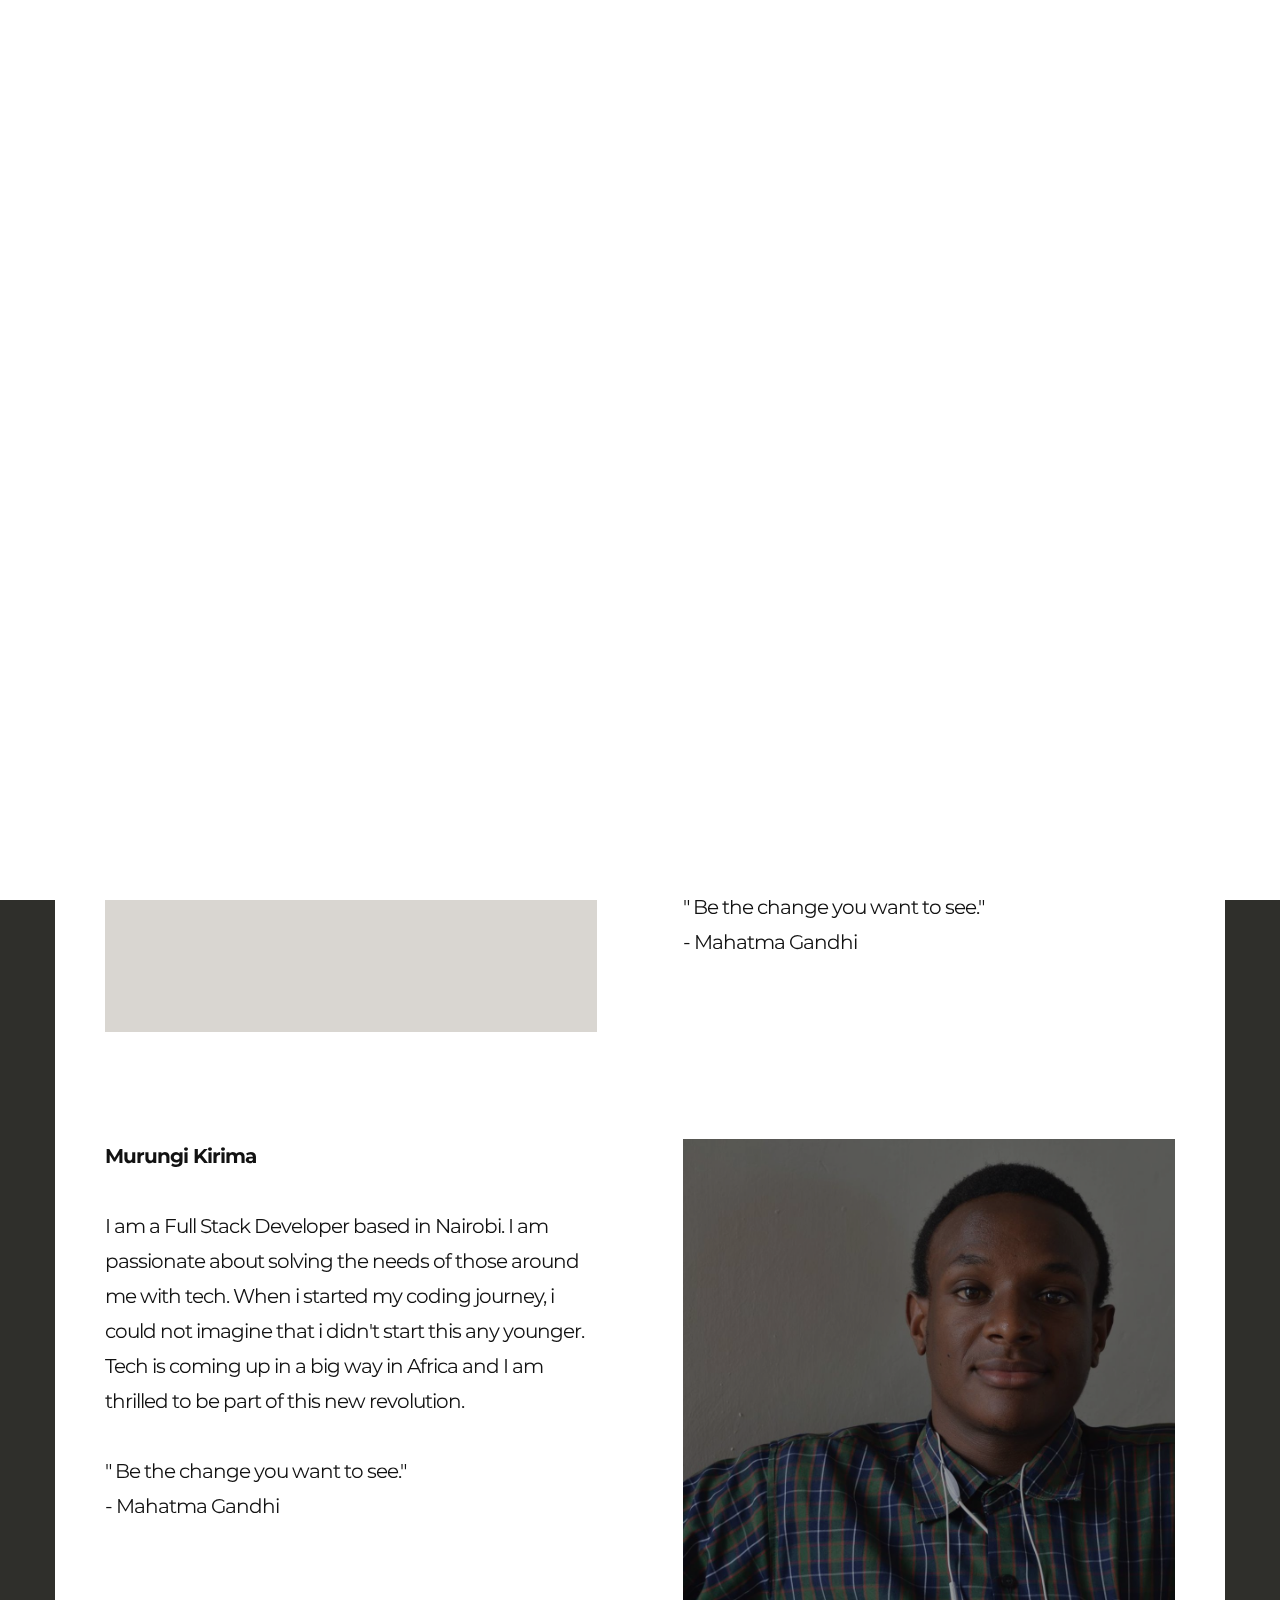
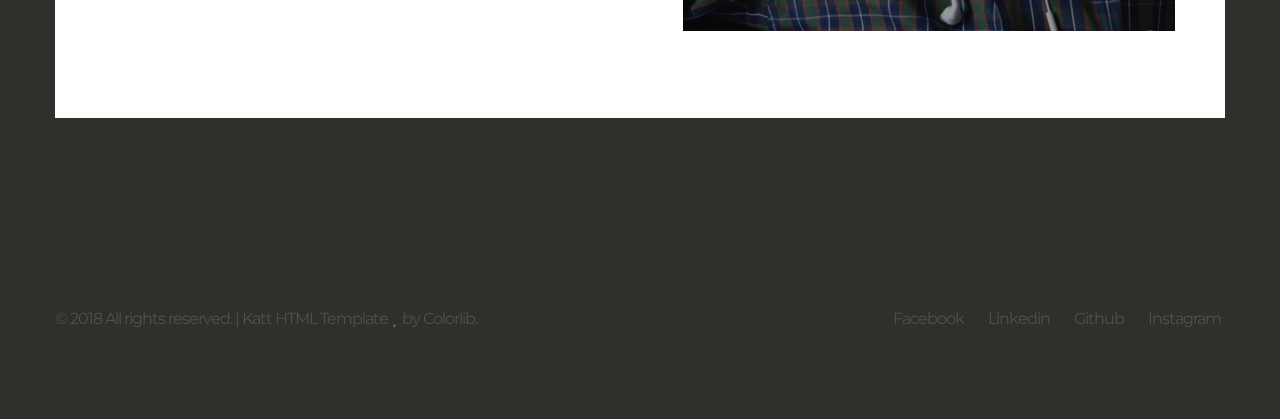
==== about.html @ 116c4f1e "add temp" ====
<!DOCTYPE HTML>
<html lang="en-US">

<head>
    <title>Caki</title>
    <meta http-equiv="Content-Type" content="text/html; charset=UTF-8">
    <meta name="description" content="Template by Colorlib" />
    <meta name="keywords" content="HTML, CSS, JavaScript, PHP" />
    <meta name="author" content="Colorlib" />
    <meta name="viewport" content="width=device-width, initial-scale=1, maximum-scale=1">

    <link rel="shortcut icon" href="images/zigzag.png" />
    <link href='http://fonts.googleapis.com/css?family=Montserrat:400,700%7CPT+Serif:400,700' rel='stylesheet' type='text/css'>
    <link rel="stylesheet" type="text/css" href='css/clear.css' />
    <link rel="stylesheet" type="text/css" href='css/common.css' />
    <link rel="stylesheet" type="text/css" href='css/font-awesome.min.css' />
    <link rel="stylesheet" type="text/css" href='css/carouFredSel.css' />
    <link rel="stylesheet" type="text/css" href='css/sm-clean.css' />
    <link rel="stylesheet" type="text/css" href='style.css' />

</head>

<body class="about page page-template-default">
    <div class="doc-loader"></div>

    <div class="content-1170 header-holder center-relative">
        <div class="header-logo left">
            <a href="index.html">
                <img src="images/katt_default_logo.png" alt="Katt">
            </a>
        </div>

        <div class="header-menu">
            <div class="toggle-holder relative">
                <div id="toggle">
                    <div class="one"></div>
                    <div class="two"></div>
                    <div class="three"></div>
                </div>
            </div>

            <nav id="header-main-menu" class="big-menu">
                <ul class="main-menu sm sm-clean">
                    <li>
                        <a href="index.html">Home</a>
                    </li>
                    <li>
                        <a href="about.html">Who we Are</a>
                    </li>
                    <li>
                        <a href="caki.html">Portfolio</a>
                    </li>
                    <li>
                        <a href=""></a>
                    </li>
                    <li>
                        <a href=""></a>
                    </li>
                    <li>
                        <a href="contact.html">Get in Touch</a>
                    </li>
                </ul>
            </nav>
            <div class="clear"></div>
        </div>
        <div class="clear"></div>
    </div>


    <div id="content" class="site-content">
        <div class="header-image">
            <h1 class="entry-title">About Us</h1>
            <img style="opacity: 0.5;" src="https://www.lexontraining.edu.au/wp-content/uploads/2014/12/shutterstock_148377248-1300px-500px.jpg"
                alt="">
        </div>

        <article class="content-1170 center-relative">
            <div class="content-wrapper">

                <div class="full-width-content">
                    <div class="single-post-shortcode">
                        <div class="post-text">
                            <a href="contact.html">
                                <p>
                                    <strong>Caki Developers are</strong>
                                </p>
                                <p>Passionate about tech and our mission is to use tech to help businesses achieve their full
                                    potential.
                                    <br>
                                    <br> Meet our team
                                </p>
                            </a>
                        </div>
                        <ul class="cat-links">
                            <li>
                                <a href="contact.html">Work with Us</a>
                            </li>
                        </ul>
                    </div>
                    <div class="clear"></div>
                </div>

                <div class="entry-content">
                    <div class="one_half">
                        <div class="team-holder">
                            <div class="member one">
                                <img src="demo-images/katt_about_image02.jpg" alt="">
                                <div class="member-info">
                                    <div class="member-name">Claudia Njeri</div>
                                    <div class="member-social-holder">
                                        <p>Full Stack Developer</p>
                                        <br>
                                        <div class="social">
                                            <a href="" target="_blank">
                                                <i class="fa fa-twitter"></i>
                                            </a>
                                        </div>
                                        <div class="social">
                                            <a href="http://facebook.com" target="_blank">
                                                <i class="fa fa-facebook"></i>
                                            </a>
                                        </div>
                                        <div class="social">
                                            <a href="http://instagram.com" target="_blank">
                                                <i class="fa fa-instagram"></i>
                                            </a>
                                        </div>
                                    </div>
                                </div>
                            </div>
                            <div class="clear"></div>
                        </div>
                    </div>
                    <div class="one_half last">
                        <br>
                        <p>
                            <strong>Claudia Njeri</strong>
                        </p>
                        <br>
                        <p>
                            I am a woman in tech, a Full Stack Developer based in Nairobi, passionate about solving the needs of those around me with
                            tech. When i started my coding journey, i could not imagine that i didn't start this any younger.
                            Tech is coming up in a big way in Africa and I am thrilled to be part of this new revolution.
                        </p>
                        <br>
                        <p>" Be the change you want to see."
                            <br> - Mahatma Gandhi </p>
                    </div>
                    <div class="clear"></div>
                    <br>
                    <br>
                    <div class="one_half">
                        <p>
                            <strong>Murungi Kirima</strong>
                        </p>
                        <br>
                        <p>
                            I am a Full Stack Developer based in Nairobi. I am passionate about solving the needs of those around me with tech. When
                            i started my coding journey, i could not imagine that i didn't start this any younger. Tech is
                            coming up in a big way in Africa and I am thrilled to be part of this new revolution.
                        </p>
                        <br>
                        <p>" Be the change you want to see."
                            <br> - Mahatma Gandhi </p>
                    </div>
                    <div class="one_half last">
                        <div class="team-holder ">
                            <div class="member one">
                                <img style=" filter: brightness(60%)" src="demo-images/me.jpg" alt="">
                                <div class="member-info">
                                    <div class="member-name">Murungi Kirima </div>
                                    <div class="member-social-holder">
                                        <p>Full Stack Developer</p>
                                        <br>
                                        <div class="social">
                                            <a href="http://google.com" target="_blank">
                                                <i class="fa fa-google-plus-square"></i>
                                            </a>
                                        </div>
                                        <div class="social">
                                            <a href="http://dribbble.com" target="_blank">
                                                <i class="fa fa-dribbble"></i>
                                            </a>
                                        </div>
                                        <div class="social">
                                            <a href="http://instagram.com" target="_blank">
                                                <i class="fa fa-instagram"></i>
                                            </a>
                                        </div>
                                    </div>
                                </div>
                            </div>
                            <div class="clear"></div>
                        </div>
                    </div>
                    <div class="clear"></div>
                </div>
                <div class="clear"></div>

            </div>
            <div class="zigzag absolute zigzag1" style="right:-80px; top:70px">
                <img src="images/zigzag.png" alt="">
            </div>
            <div class="zigzag absolute zigzag2" style="left:-80px; top:890px">
                <img src="images/zigzag.png" alt="">
            </div>
        </article>
    </div>

    <!--Footer-->

    <footer class="footer">
        <div class="content-1170 center-relative">
            <ul>
                <li class="left-footer-content">
                    © 2018 All rights reserved. | Katt HTML Template
                    <i class="fa fa-heart"></i> by
                    <a href="https://colorlib.com" target="_blank">Colorlib</a>.
                </li>
                <li class="center-footer-content">
                    <a href="index.html">
                        <img src="images/katt_default_footer_logo.png" alt="Katt">
                    </a>
                </li>
                <li class="right-footer-contnet">
                    <a href="#">Facebook</a>
                    <a href="#">Linkedin</a>
                    <a href="https://github.com/caki-devs">Github</a>
                    <a href="#">Instagram</a>
                </li>
                <li class="left-footer-content mobile">
                    © 2018 All rights reserved. | Katt HTML Template
                    <i class="fa fa-heart"></i> by
                    <a href="https://colorlib.com" target="_blank">Colorlib</a>.
                </li>
            </ul>
        </div>
    </footer>



    <div class="fixed scroll-top">
        <img src="images/back_to_top.png" alt="Go Top">
    </div>


    <script type="text/javascript" src="js/jquery.js"></script>
    <script type="text/javascript" src="js/jquery.smartmenus.min.js"></script>
    <script type="text/javascript" src="js/queryloader2.min.js"></script>
    <script type="text/javascript" src="js/jquery.carouFredSel-6.0.0-packed.js"></script>
    <script type="text/javascript" src="js/jquery.mousewheel.min.js"></script>
    <script type="text/javascript" src="js/jquery.touchSwipe.min.js"></script>
    <script type="text/javascript" src="js/jquery.easing.1.3.js"></script>
    <script type="text/javascript" src="js/jquery.nicescroll.min.js"></script>
    <script type="text/javascript" src="js/main.js"></script>
</body>

</html>
---- css/clear.css ----
@import url(//fonts.googleapis.com/css?family=Montserrat:400,700%7CPT+Serif:400,700);

html, body, div, span, object, iframe,
h1, h2, h3, h4, h5, h6, p, blockquote, pre,
abbr, address, cite, code,
del, dfn, em, img, ins, kbd, q, samp,
small, strong, sub, sup, var,
b, i, ol, ul, li,
fieldset, form, label, legend,
table, caption, tbody, tfoot, thead, tr, th, td,
article, aside, canvas, details, figcaption, figure, 
footer, header, hgroup, menu, nav, section, summary,
time, mark, audio, video {
    margin:0;
    padding:0;
    border:0;
    outline: none;
    font-size:100%;
    vertical-align:baseline;
    background:transparent;
}

body {
    line-height:1;
}

article,aside,details,figcaption,figure,
footer,header,hgroup,menu,nav,section { 
    display:block;
}

nav ul,ul,ol {
    list-style:none;
}

blockquote, q {
    quotes:none;
}

blockquote:before, blockquote:after,
q:before, q:after {
    content:'';
    content:none;
}

a {
    margin:0;
    padding:0;
    font-size:100%;
	outline: none;
    vertical-align:baseline;
    background:transparent;
}

ins {
    background-color:#ff9;
    color:#000;
    text-decoration:none;
}

mark {
    background-color:#ff9;
    color:#000; 
    font-style:italic;
    font-weight:bold;
}

del {
    text-decoration: line-through;
}

abbr[title], dfn[title] {
    border-bottom:1px dotted;
    cursor:help;
}

table {
    border-collapse:collapse;
    border-spacing:0;
}

hr {
    display:block;
    height:1px;
    border:0;   
    border-top:1px solid #cccccc;
    margin:1em 0;
    padding:0;
}

input, select {
    vertical-align:middle;
}

input:focus, textarea:focus
{
    outline: none;
}
---- css/common.css ----
@import url(//fonts.googleapis.com/css?family=Montserrat:400,700%7CPT+Serif:400,700);

.block
{
    display: block;
}
.hidden
{
    display: none;
}
.clear
{
    clear: both;
}
.left
{
    float: left;
}
.right
{
    float: right;
}
.line-height
{
    line-height: 0;
}
.clear-right
{
    clear: right;
}
.clear-left
{
    clear: left;
}
.center-relative
{
    margin-left: auto;
    margin-right: auto;
}
.center-absolute
{
    left: 50%;
}
.center-text
{
    text-align: center !important;
}
.text-left
{
    text-align: left;
}
.text-right
{
    text-align: right;
}
.absolute
{
    position: absolute;
}
.fixed
{
    position: fixed;
}
.relative
{
    position: relative;
}
.margin-0, .margin-0 img
{
    margin: 0 !important;
    line-height: 0;
}
.top-0
{
    margin-top: 0 !important;
}
.top-5
{
    margin-top: 5px !important;	
}
.top-10
{
    margin-top: 10px;	
}
.top-15
{
    margin-top: 15px;	
}
.top-20
{
    margin-top: 20px;
}
.top-25
{
    margin-top: 25px;	
}
.top-30
{
    margin-top: 30px;	
}
.top-50
{
    margin-top: 50px;	
}
.top-60
{
    margin-top: 60px;	
}
.top-70
{
    margin-top: 70px;	
}
.top-75
{
    margin-top: 75px;	
}
.top-80
{
    margin-top: 80px;
}
.top-100
{
    margin-top: 100px;	
}
.top-105
{
    margin-top: 105px;	
}
.top-120
{
    margin-top: 120px;
}
.top-150
{
    margin-top: 150px;	
}
.top-200
{
    margin-top: 200px;	
}
.top-negative-30
{
    margin-top: -30px;
}
.left-35
{
    margin-left:35px;
}
.right-35
{
    margin-right:35px;
}
.bottom-0
{
    margin-bottom: 0 !important;
}
.bottom-10
{
    margin-bottom: 10px !important;
}
.bottom-20
{
    margin-bottom: 20px !important;
}
.bottom-25
{
    margin-bottom: 25px !important;
}
.bottom-30
{
    margin-bottom: 30px !important;
}
.bottom-50
{
    margin-bottom: 50px !important;
}
.bottom-100
{
    margin-bottom: 100px !important;
}
.bottom-150
{
    margin-bottom: 150px !important;
}
.bottom-200
{
    margin-bottom: 200px !important;
}
.width-25
{
    width: 25%;
}
.width-50
{
    width: 50%;
}
.width-75
{
    width: 75%;
}
.width-85
{
    width: 85%;
}
.width-100
{
    width: 100%;
}
address
{
    font-size: 32px;
    line-height: 50px;
    font-style: normal;
}
iframe
{
    width: 100%;
}
h1,h2,h3,h4,h5,h6
{
    padding: 20px 0;
}
h1
{
    font-size: 38px;
    line-height: 38px;    
}
h2
{
    font-size: 34px;    
    line-height: 34px;    
}
h3
{
    font-size: 32px;  
    line-height: 32px;    
}
h4
{
    font-size: 30px;    
}
h5
{
    font-size: 28px;   
}
h6
{
    font-size: 26px;    
}
em
{
    font-style: italic;
}
ol
{
    list-style-type: decimal;
}
pre
{
    word-wrap: break-word;
}
.single-content table, .single-content th, .single-content td, .page-content table, .page-content th, .page-content td
{
    border:1px solid black;
    padding: 10px;
    vertical-align: middle;
}
sup
{
    vertical-align: super;
    font-size: smaller;
}
sub
{
    vertical-align: sub;
    font-size: smaller;
}
.single-content ol
{
    display: block;
    list-style-type: decimal;
    margin: 0 0 14px 17px;
}
.single-content ul
{
    display: block;
    list-style-type: disc;
    margin: 0 0 14px 17px;
}


/* COLUMNS */

.one,  .one_half,  .one_third,  .two_third,  .three_fourth, 
.one_fourth{
    margin-right: 100px;
    float: left;
    position: relative;
    margin-bottom: 30px;
}
.last{
    margin-right: 0 !important;
    clear: right;
}
.one{
    float: none;
    display: block;
    clear: both;
    margin-right: 0;
}
.one_half{
    width: 435px;
}
.one_third{
    width: 256px;
}
.two_third{
    width: 612px;
}
.one_fourth{
    width: 167px;
}
.three_fourth{
    width: 701px;
}
.one img,  .one_half img,  .one_third img,  .two_third img, 
.three_fourth img,  .one_fourth img{
    max-width: 100%;
    height: auto;
    max-height: 100%;
    width: auto;	
}

.one_half.margin-0{
    width: 50%;
}
.one_third.margin-0{
    width: 33.333333333%;
}
.two_third.margin-0{
    width: 66.666666666%;
}
.one_fourth.margin-0{
    width: 25%;
}
.three_fourth.margin-0{
    width: 75%;
}


/* MENU CORE */

/* Mobile first layout SmartMenus Core CSS (it's not recommended editing these rules)
   You need this once per page no matter how many menu trees or different themes you use.
-------------------------------------------------------------------------------------------*/

.sm,.sm ul,.sm li{display:block;list-style:none;margin:0;padding:0;line-height:normal;direction:ltr;-webkit-tap-highlight-color:rgba(0,0,0,0);}
.sm-rtl,.sm-rtl ul,.sm-rtl li{direction:rtl;text-align:right;}
.sm>li>h1,.sm>li>h2,.sm>li>h3,.sm>li>h4,.sm>li>h5,.sm>li>h6{margin:0;padding:0;}
.sm ul{display:none;}
.sm li,.sm a{position:relative;}
.sm a{display:block;}
.sm a.disabled{cursor:not-allowed;}
.sm:after{content:"\00a0";display:block;height:0;font:0px/0 serif;clear:both;visibility:hidden;overflow:hidden;}
.sm,.sm *,.sm *:before,.sm *:after{-moz-box-sizing:border-box;-webkit-box-sizing:border-box;box-sizing:border-box;}



/* WP DEFAULT CLASSES */

.alignnone {
    margin: 5px 20px 20px 0;
}

.aligncenter,
div.aligncenter {
    display: block;
    margin: 5px auto 5px auto;
}

.alignright {
    float:right;
    margin: 5px 0 20px 20px;
}

.alignleft {
    float: left;
    margin: 5px 20px 20px 0;
}

.aligncenter {
    display: block;
    margin: 5px auto 5px auto;
}

a img.alignright {
    float: right;
    margin: 5px 0 20px 20px;
}

a img.alignnone {
    margin: 20px 0px;
}

a img.alignleft {
    float: left;
    margin: 5px 20px 20px 0;
}

a img.aligncenter {
    display: block;
    margin-left: auto;
    margin-right: auto
}

.wp-caption {
    max-width: 100%;
}

.wp-caption.alignnone {
    margin: 20px 0px;
}

.wp-caption.alignleft {
    margin: 5px 20px 20px 0;
    text-align: left;
}

.wp-caption.alignright {
    margin: 5px 0 20px 20px;
    text-align: right;
}

.wp-caption img {
    width: auto;
    height: auto;
    max-width: 100%;
    max-height: 100%;
}

.wp-caption p.wp-caption-text {
    font-size: 11px;
    line-height: 17px;
    margin: 0;
    padding-left: 100px;
}
.gallery-caption
{
    font-size: 100%;
}
.bypostauthor
{
    font-size: 100%;
}
/* Text meant only for screen readers. */
.screen-reader-text {
	clip: rect(1px, 1px, 1px, 1px);
	position: absolute !important;
	height: 1px;
	width: 1px;
	overflow: hidden;
}

.screen-reader-text:focus {
	background-color: #f1f1f1;
	border-radius: 3px;
	box-shadow: 0 0 2px 2px rgba(0, 0, 0, 0.6);
	clip: auto !important;
	color: #21759b;
	display: block;
	font-size: 14px;
	font-size: 0.875rem;
	font-weight: bold;
	height: auto;
	left: 5px;
	line-height: normal;
	padding: 15px 23px 14px;
	text-decoration: none;
	top: 5px;
	width: auto;
	z-index: 100000; /* Above WP toolbar. */
}
.sticky
{
    font-size: 100%;
}
---- css/carouFredSel.css ----
.list_carousel.responsive {	
	margin-left: 0;
	width: 91%;
}
.list_carousel ul {
	margin: 0;
	padding: 0;
	list-style: none;
	display: block;
}
.list_carousel li {
	text-align: center;		
	padding: 0;
	display: block;
	float: left;
	position: relative;
}	
.list_carousel li img{
	width: 100% !important;
	height: auto !important;
	max-width: none !important;
	max-height: none !important;
}
a.image_slider_prev{background-image: url(../images/navigation_arrows_left.png); width: 105px; height: 90px; z-index: 2;}
a.image_slider_prev:hover{background-position: 0 -90px;}
a.image_slider_next{background-image: url(../images/navigation_arrows_right.png); width: 105px; height: 90px; z-index: 2;}
a.image_slider_next:hover{background-position: 0 -90px;}
.carousel_pagination {margin-top: 50px; margin-bottom: 50px; margin-left: 100px;}
.carousel_pagination a {margin: 0 0 0 5px; float: left;}
.carousel_pagination a:first-child {margin: 0;}
.carousel_pagination a {width: 18px; height: 18px; display: block; cursor: pointer; text-indent: -9999px;}
.caroufredsel_wrapper{z-index: 1 !important; margin-top: 0 !important; margin-left: 0 !important;}
---- css/sm-clean.css ----
@import url(//fonts.googleapis.com/css?family=Montserrat:400,700%7CPT+Serif:400,700);

.sm-clean {
    background: #eeeeee;
    -webkit-border-radius: 5px;
    -moz-border-radius: 5px;
    -ms-border-radius: 5px;
    -o-border-radius: 5px;
    border-radius: 5px;
}
.sm-clean a, .sm-clean a:hover, .sm-clean a:focus, .sm-clean a:active {
    padding: 13px 20px;
    /* make room for the toggle button (sub indicator) */
    padding-right: 58px;
    font-size: 18px;
    font-weight: normal;
    line-height: 17px;
    text-decoration: none;
}
.sm-clean a.current {
    color: #d23600;
}
.sm-clean a.disabled {
    color: #bbbbbb;
}
.sm-clean a span.sub-arrow {
    position: absolute;
    top: 50%;
    margin-top: -12px;
    left: auto;
    right: 4px;
    width: 34px;
    height: 34px;
    overflow: hidden;
    font: bold 18px/34px monospace !important;
    text-align: center;
    text-shadow: none;   
    -webkit-border-radius: 5px;
    -moz-border-radius: 5px;
    -ms-border-radius: 5px;
    -o-border-radius: 5px;
    border-radius: 5px;
}
.sm-clean a.highlighted span.sub-arrow:before {
    display: block;
    content: '-';
}
.sm-clean > li:first-child > a, .sm-clean > li:first-child > :not(ul) a {
    -webkit-border-radius: 5px 5px 0 0;
    -moz-border-radius: 5px 5px 0 0;
    -ms-border-radius: 5px 5px 0 0;
    -o-border-radius: 5px 5px 0 0;
    border-radius: 5px 5px 0 0;
}
.sm-clean > li:last-child > a, .sm-clean > li:last-child > *:not(ul) a, .sm-clean > li:last-child > ul,
.sm-clean > li:last-child > ul > li:last-child > a, .sm-clean > li:last-child > ul > li:last-child > *:not(ul) a, .sm-clean > li:last-child > ul > li:last-child > ul,
.sm-clean > li:last-child > ul > li:last-child > ul > li:last-child > a, .sm-clean > li:last-child > ul > li:last-child > ul > li:last-child > *:not(ul) a, .sm-clean > li:last-child > ul > li:last-child > ul > li:last-child > ul,
.sm-clean > li:last-child > ul > li:last-child > ul > li:last-child > ul > li:last-child > a, .sm-clean > li:last-child > ul > li:last-child > ul > li:last-child > ul > li:last-child > *:not(ul) a, .sm-clean > li:last-child > ul > li:last-child > ul > li:last-child > ul > li:last-child > ul,
.sm-clean > li:last-child > ul > li:last-child > ul > li:last-child > ul > li:last-child > ul > li:last-child > a, .sm-clean > li:last-child > ul > li:last-child > ul > li:last-child > ul > li:last-child > ul > li:last-child > *:not(ul) a, .sm-clean > li:last-child > ul > li:last-child > ul > li:last-child > ul > li:last-child > ul > li:last-child > ul {
    -webkit-border-radius: 0 0 5px 5px;
    -moz-border-radius: 0 0 5px 5px;
    -ms-border-radius: 0 0 5px 5px;
    -o-border-radius: 0 0 5px 5px;
    border-radius: 0 0 5px 5px;
}
.sm-clean > li:last-child > a.highlighted, .sm-clean > li:last-child > *:not(ul) a.highlighted,
.sm-clean > li:last-child > ul > li:last-child > a.highlighted, .sm-clean > li:last-child > ul > li:last-child > *:not(ul) a.highlighted,
.sm-clean > li:last-child > ul > li:last-child > ul > li:last-child > a.highlighted, .sm-clean > li:last-child > ul > li:last-child > ul > li:last-child > *:not(ul) a.highlighted,
.sm-clean > li:last-child > ul > li:last-child > ul > li:last-child > ul > li:last-child > a.highlighted, .sm-clean > li:last-child > ul > li:last-child > ul > li:last-child > ul > li:last-child > *:not(ul) a.highlighted,
.sm-clean > li:last-child > ul > li:last-child > ul > li:last-child > ul > li:last-child > ul > li:last-child > a.highlighted, .sm-clean > li:last-child > ul > li:last-child > ul > li:last-child > ul > li:last-child > ul > li:last-child > *:not(ul) a.highlighted {
    -webkit-border-radius: 0;
    -moz-border-radius: 0;
    -ms-border-radius: 0;
    -o-border-radius: 0;
    border-radius: 0;
}
.sm-clean > li:first-child {
    border-top: 0;
}
.sm-clean ul ul a,
.sm-clean ul ul a:hover,
.sm-clean ul ul a:focus,
.sm-clean ul ul a:active {
    border-left: 16px solid transparent;
}
.sm-clean ul ul ul a,
.sm-clean ul ul ul a:hover,
.sm-clean ul ul ul a:focus,
.sm-clean ul ul ul a:active {
    border-left: 24px solid transparent;
}
.sm-clean ul ul ul ul a,
.sm-clean ul ul ul ul a:hover,
.sm-clean ul ul ul ul a:focus,
.sm-clean ul ul ul ul a:active {
    border-left: 32px solid transparent;
}
.sm-clean ul ul ul ul ul a,
.sm-clean ul ul ul ul ul a:hover,
.sm-clean ul ul ul ul ul a:focus,
.sm-clean ul ul ul ul ul a:active {
    border-left: 40px solid transparent;
}

.main-menu
{
    float: none;
    margin: 0 auto;
    text-align: center;
    max-width: 350px;
    width: 100%;
    position: relative;
    z-index: 9999;
}

.main-menu ul 
{
    width: 12em; /* fixed width only please - you can use the "subMenusMinWidth"/"subMenusMaxWidth" script options to override this if you like */
}

.sm-clean a, .sm-clean a:hover, .sm-clean a:focus, .sm-clean a:active
{
    padding-right: 0;
    padding-left: 0;
}
---- style.css ----
html
{
    overflow: hidden;
}

body
{
    background-color: #2f2f2b;
    font-family: 'Montserrat', sans-serif, Arial;
    font-size: 20px; 	
    line-height: 35px;
    font-weight: 400;	
    color: #121212;
    letter-spacing: -1px;
}

body a
{
    text-decoration: none;
    color: #121212; 
}

body a, body input, body button
{
    -webkit-transition: all 0.5s ease;
    -moz-transition: all 0.5s ease;
    -ms-transition: all 0.5s ease;
    -o-transition: all 0.5s ease;
    transition: all 0.5s ease;
    -webkit-backface-visibility: hidden;
    backface-visibility: hidden;
}

body a:hover
{
    color: #aaa6a0;
}

.queryloader__overlay__bar
{
    top: 0 !important;
}

.doc-loader 
{
    position: fixed;
    left: 0px;
    top: 0px;
    width: 100%;
    height: 100%;
    z-index: 99999;	
    background-color: white;
}

.scroll-top
{    
    bottom: 0;
    right: 30px;
    display: none;
    line-height: 0;
    z-index: 2;
    width: 65px;
    height: 85px;    
    overflow: hidden;
}

.scroll-top img
{
    width: 100%;
}

.scroll-top img:hover
{
    cursor: pointer; 
    margin-top: -85px;
}

.nicescroll-rails-vr:hover
{   
    cursor: pointer !important;
}

blockquote
{    
    margin-left: 100px;
    margin-top: 100px;
    margin-bottom: 60px;
    font-family: 'Montserrat', sans-serif, Arial;
    font-size: 24px;
    line-height: 47px;
    color: #b5b5b5;
    position: relative;
    z-index: 2;
}

blockquote p
{
    position: relative;
    z-index: 2;
}

blockquote.inline-blockquote
{
    width: 385px;
    float: left;
    margin-right: 100px;
}

blockquote:before 
{
    content: '\201C';
    font-size: 370px;
    line-height: 0;
    font-family: 'Montserrat', sans-serif, Arial;
    color: #F5E083;
    position: absolute;
    top: 95px;
    left: -70px;
    z-index: 1;
}

#header-main-menu
{
    display: none;
    position: fixed;
    width: 100%;
    height: 100%;
    background-color: #3a3a37;
    top: 0;
    left: 0;
    text-align: center;    
    z-index: 10;
    overflow: auto;
    opacity: 0.95;
}

.main-menu.sm-clean
{
    background-color: transparent;
    margin-top: 220px;
}

.main-menu.sm-clean a
{
    color: #ffffff;
    font-size: 45px;    
    line-height: 65px;
}

.main-menu.sm-clean .sub-menu a
{
    font-size: 22px;
    line-height: 30px;
    border-left: 0;
}

.main-menu.sm-clean a:hover
{
    color: #f5de87;
}

.sm-clean li a.current
{
    color: #f5de87;
}

.header-image img
{    
    width: 90%;
    height: auto;
}

.content-1170
{
    max-width: 1170px;
    position: relative;
}

.content-970
{
    max-width: 970px;    
    position: relative;
}

.content-1170 img, .content-970 img
{
    max-width: 100%;
    max-height: 100%;
    width: auto;
    height: auto;
}

.toggle-holder
{
    margin-left: 30px;
    margin-top: 25px;
}

#toggle
{
    width: 29px;
    height: 30px;   
    z-index: 11;
}

#toggle:hover 
{
    cursor: pointer;
}

#toggle.on
{
    position: fixed;   
}

#toggle div 
{
    width: 100%;
    height: 5px;
    margin: 4px auto;
    transition: all 0.3s;
    backface-visibility: hidden;
    background-color: #555750;
}

#toggle.on div
{
    background-color: #FFFFFF;
}

#toggle.on .one 
{
    transform: rotate(45deg) translate(5px, 5px);
    -ms-transform: rotate(45deg) translate(5px, 5px);
    -webkit-transform: rotate(45deg) translate(5px, 5px);
}

#toggle.on .two 
{
    opacity: 0;
}

#toggle.on .three 
{
    transform:  rotate(-45deg) translate(7px, -9px);
    -ms-transform:  rotate(-45deg) translate(7px, -9px);
    -webkit-transform:  rotate(-45deg) translate(7px, -9px);
}

.header-holder
{
    padding-top: 115px;
    height: 85px;
}

.header-holder .header-logo
{
    font-size: 0;
    line-height: 0;
    position: relative;
    margin-left: 100px;
}

.header-holder .header-logo img
{
    position: absolute;
    z-index: 3;
    max-width: none;
    max-height: none;
}

.blog-item-holder .one_fourth_title, .blog-item-holder .one_fourth_thumb
{
    width: 293px;   
}

.blog-item-holder .one_third_title, .blog-item-holder .one_third_thumb
{
    width: 400px;   
}

.blog-item-holder .one_half_title, .blog-item-holder .one_half_thumb
{
    width: 585px;   
}

.blog-item-holder .two_third_title, .blog-item-holder .two_third_thumb
{
    width: 770px;   
}

.blog-item-holder .three_fourth_title, .blog-item-holder .three_fourth_thumb
{
    width: 877px;   
}

.blog-item-holder .only-post-title-holder
{
    background-color: #3A3A37;
    padding: 100px 100px 80px 100px;    
}

.blog-item-holder .only-post-title-holder a,  .blog-item-holder .one_title a
{
    color: #FAF8F3;
}

.blog-item-holder .one_title a:hover
{
    color: #aaa6a0;
}

.blog-item-holder .only-post-title-holder a:hover
{
    color: #aaa6a0;
}

body.blog .more-posts
{
    color: #faf8f3;
    background-color: #3a3a37;
    padding: 25px 10px;
    display: block; 
    font-size: 22px;
}

body.blog .more-posts:hover
{
    background-color: #464642;
}

body.blog .more-posts
{
    cursor: pointer;   
}

.blog-item-holder .thumb-html
{
    min-height:  200px;   
}

.image-slider-wrapper
{
    position: relative;
}

.carousel_pagination
{
    position: absolute;
    bottom: 0;
    z-index: 2;
    display: none;
}

.carousel_pagination a
{
    background-color: #fff;
}

.carousel_pagination a:hover
{
    background-color: #f5de87;
}

.carousel_pagination a.selected
{
    background-color: #f5de87;
}

.page-desc
{
    width: 970px;
    float: right;
    font-size: 24px;
    line-height: 40px;
}

/* BLOG */

.blog-item-holder
{
    background-color: #ffffff;
    -webkit-transition: background 0.5s ease;
    -moz-transition: background 0.5s ease;
    -ms-transition: background 0.5s ease;
    -o-transition: background 0.5s ease;
    transition: background 0.5s ease;
}

.blog-item-holder .post-thumb
{
    font-size: 0;
    line-height: 0;
}

.blog-item-holder .post-thumb img
{   
    width: 100%;
    height: auto;
}

.blog-top-content
{
    margin-bottom: 170px;
}

.blog-item-holder .post-title-holder
{
    background-color: white;
}

.blog-item-holder .post-title-holder.one_title
{
    top: 0;
    left: 0;
    background-color: transparent;
    z-index: 2;
}

.blog-item-holder .entry-title
{
    padding: 0 100px;
    font-size: 24px;
    line-height: 30px;
    font-weight: 400;
}
.blog-item-holder .one_title .entry-title
{
    font-size: 36px;
    line-height: 40px;
    font-weight: 700;
}

.blog-item-holder .cat-links
{
    padding-left: 100px;
    padding-right: 100px;
    padding-top: 40px;
    padding-bottom: 20px;
}

.blog-item-holder .cat-links ul li
{
    display: inline-block;
    margin-right: 10px;
}

.cat-links li:after 
{
    content: ",";
}

.cat-links li:last-child:after 
{
    content: "";
}

.blog-item-holder .one_title .cat-links a
{
    font-size: 13px; 
}

.blog-item-holder .one_title .cat-links, .blog-item-holder .only-post-title-holder .cat-links
{
    padding-top: 75px;
    padding-bottom: 0;
}

.blog-item-holder .one_title .cat-links li:after, .blog-item-holder .only-post-title-holder .cat-links li:after
{
    color: #FAF8F3;
}

.blog-holder .cat-links a
{
    font-size: 11px;
    text-transform: uppercase;
    letter-spacing: 5px;
    padding-left: 5px;
}

.blog-holder .entry-title
{
    max-width: 870px;
    -ms-word-wrap: break-word;
    word-wrap: break-word;
}

/* END BLOG */


/* SINGLE POST */

.single .header-image
{
    line-height: 0;
    text-align: center;
}

.content-wrapper
{
    position: relative;      
    background-color: #fff;
}

.header-image + article .content-wrapper
{
    margin-top: -200px;
}

.single-post .resume-entry-content
{
    font-size: 22px;
    line-height: 40px;
    font-family: 'PT Serif', serif;
    letter-spacing: 0;
}

.single-post article
{
    background-color: #fff;
    position: relative;
    padding-bottom: 1px;
}

.single-post article.no-header-img h1.entry-title
{
    padding-top: 150px;
}

.single-post h1.entry-title
{
    font-weight: 700;
    font-size: 38px;
    line-height: 47px;
    letter-spacing: -2px;
    margin-bottom: 50px;
    -ms-word-wrap: break-word;
    word-wrap: break-word;
    padding: 100px 100px 0 100px;
}

.single-post .post-info
{
    padding: 0 100px;
    font-size: 12px;
    color: #7b7976;
    text-transform: uppercase;
}

.single-post .post-info a 
{
    color: #7b7976;
}

.single-post .post-info a:hover 
{
    color: #aaa6a0;
}

.single-post .post-info div
{
    display: inline-block;
}

.single-post .post-info .cat-links ul, .single-post .post-info .cat-links ul li
{
    display: inline-block;
}

.single-post .post-info .cat-links li:after 
{
    content: ",";
    margin-right: 5px;
}

.single-post .post-info .cat-links li:last-child:after
{
    content: "";
}

.single-post .post-info div:after 
{
    content: "•";
    display: inline-block;
    margin: 0 10px;
    letter-spacing: 2px;
}

.single-post .post-info div:last-child:after 
{
    content: "";
}

.single-post .entry-content
{
    font-size: 22px;
    line-height: 40px;
    font-family: 'PT Serif', serif;
    letter-spacing: 0;  
    padding-top: 70px;
}

.single-post .entry-content img 
{
    max-width: 100%;
    max-height: 100%;
    width: auto;
    height: auto;
}

.wp-caption p.wp-caption-text
{
    font-size: 18px;
    line-height: 30px;
    margin-right: 15px;
    margin-top: 20px;
}

.wp-caption .image-caption-text
{
    background-color: #f5e083;
    padding: 10px;
    margin-left: 15px;
}

/* END SINGLE POST */



/* GENERAL PAGE */

.resume-entry-content
{
    position: relative; 
    padding-left: 100px;
    padding-right: 100px;
    padding-bottom: 100px;
}

.entry-content
{
    padding: 100px;
}

.page .header-image
{
    position: relative;
    text-align: center;
    line-height: 0;
}

.page .header-image h1.entry-title
{
    position: absolute;
    left: 50%;
    top: 35%;
    font-size: 72px;
    color: #fff;
    text-transform: uppercase;
    font-weight: 700;
    letter-spacing: 10px;
}

/* END GENERAL PAGE */


/* ABOUT */

.team-holder .member
{
    position: relative;    
    margin-right: 0;
    margin-bottom: 0;
}

.team-holder .member img
{
    display: block;
    width: 100%;
    height: auto;    
}

.team-holder .member.one_half
{
    width: 50%;
}

.team-holder .member.one_third
{
    width: calc(100% / 3);
}

.team-holder .member.one_fourth
{
    width: calc(100% / 4);   
}

.team-holder .member-info
{
    display: none;
    position: absolute;
    width: 100%;
    height: 100%;
    top: 0;
    left: 0;
    text-align: center;
    background-color: #51504c;    
    color: #cdc8c1;
}

.team-holder .member-name
{
    margin-top: 25%;
    margin-bottom: 25px;
    font-weight: 700;
}

.team-holder .member-social-holder
{
    font-size: 16px;
    line-height: 20px;
    padding: 0 40px;
}

.team-holder .social
{
    display: inline-block;
    font-size: 25px;
    margin: 0 5px;
}

.team-holder .social a
{
    color: #cdc8c1;    
}

.team-holder .social a:hover
{
    color: #dfdad4;
}

.single-post-shortcode
{
    background-color: #3A3A37;
    padding: 100px 100px 80px 100px; ;
}

.single-post-shortcode .post-text
{
    padding: 0 100px;
    font-size: 24px;
    line-height: 30px;
    color: #FAF8F3;
    font-weight: 400;
}

.single-post-shortcode .post-text a
{
    font-size: 24px;
    line-height: 30px;
    color: #FAF8F3;
    font-weight: 400;
}

.single-post-shortcode .post-text a:hover
{
    color: #aaa6a0;
}

.single-post-shortcode .cat-links
{
    padding-top: 75px;
    padding-left: 100px;
    padding-right: 100px;
}

.single-post-shortcode .cat-links li
{
    display: inline-block;
    margin-right: 10px;
}

.single-post-shortcode .cat-links li a
{
    font-size: 11px;
    text-transform: uppercase;
    letter-spacing: 5px;
    padding-left: 5px;
    color: #FAF8F3;
}

.single-post-shortcode .cat-links li a:hover
{
    color: #aaa6a0;
}

.single-post-shortcode .cat-links li:after
{
    color: #FAF8F3;  
}

ul.archive-list li
{
    border-top: 1px solid #9a96a0;  
    padding: 15px 20px;
}

ul.archive-list li:first-child
{
    border: none;
}

ul.archive-list li span
{
    font-weight: 700;
}

/* END ABOUT */


/* CONTACT */

.contact-form
{
    max-width: 100%;
    margin: 0 auto;
}

.contact-form input[type=text], .contact-form input[type=email], .contact-form textarea
{
    border: 2px solid #cdc8c1;
    padding-top: 14px;
    padding-bottom: 14px;
    margin: 11px 0;
    height: 28px;
    font-size: 18px;
    font-weight: 700;
    font-family: 'Montserrat', sans-serif, Arial;
    width: 100%;
    color: #cdc8c1;
    text-indent: 40px;
}

.contact-form textarea
{
    height: 107px;
}

.contact-form input[type=submit]
{	
    display: inline-block;    
    border: none;
    text-align: center;
    padding: 19px 0px;
    cursor: pointer;
    vertical-align: middle;
    text-decoration: none;
    background-color: #cdc8c1;
    font-family: 'Montserrat', sans-serif, Arial;
    font-weight: 700;
    width: 100%;
    font-size: 18px;
    color: white;
}
.contact-form input[type=submit]:hover
{   
    background-color: #dfdad4;
}

.contact-form input[type=text]::-webkit-input-placeholder, .contact-form input[type=email]::-webkit-input-placeholder, .contact-form textarea::-webkit-input-placeholder
{
    font-family: 'Montserrat', sans-serif, Arial;
    color: #cec8bf;
    font-weight: 700;
    font-size: 18px;
    line-height: 25px;
    opacity: 1;
}
.contact-form input[type=text]::-moz-placeholder, .contact-form input[type=email]::-moz-placeholder, .contact-form textarea::-moz-placeholder
{
    font-family: 'Montserrat', sans-serif, Arial;
    color: #cec8bf;
    font-weight: 700;
    font-size: 18px;
    line-height: 25px;
    opacity: 1;
}
.contact-form input[type=text]:-ms-input-placeholder, .contact-form input[type=email]:-ms-input-placeholder, .contact-form textarea:-ms-input-placeholder
{
    font-family: 'Montserrat', sans-serif, Arial;
    color: #cec8bf;
    font-weight: 700;
    font-size: 18px;
    line-height: 25px;
    opacity: 1;
}
.contact-form input[type=text]:-moz-placeholder, .contact-form input[type=email]:-moz-placeholder, .contact-form textarea:-moz-placeholder
{
    font-family: 'Montserrat', sans-serif, Arial;
    color: #cec8bf;
    font-weight: 700;
    font-size: 18px;
    line-height: 25px;
    opacity: 1;
}

/* END CONTACT */


/* FOOTER */

.footer
{
    margin-top: 170px;
    padding-bottom: 70px;
    clear: both;
    color: #50504c;
}

.footer a
{
    color: #50504c;
}

.footer .fa-heart
{
    color: #e76f7d;
    padding: 0 2px;
    -webkit-animation: pulse 1s linear infinite;
    -moz-animation: pulse 1s linear infinite;
    -ms-animation: pulse 1s linear infinite;
    animation: pulse 1s infinite;
}

@keyframes "pulse" {
    0% { transform: scale(1.1); }
    70% { transform: scale(0.8,0.8); }
    80% { transform: scale(0.9,0.9); }
    100% { transform: scale(1.1);  }
}

@-moz-keyframes pulse {
    0% { transform: scale(1.1); }
    70% { transform: scale(0.8,0.8); }
    80% { transform: scale(0.9,0.9); }
    100% { transform: scale(1.1);  }
}

@-webkit-keyframes "pulse" {
    0% { transform: scale(1.1); }
    70% { transform: scale(0.8,0.8); }
    80% { transform: scale(0.9,0.9); }
    100% { transform: scale(1.1);  }
}

@-ms-keyframes "pulse" {
    0% { transform: scale(1.1); }
    70% { transform: scale(0.8,0.8); }
    80% { transform: scale(0.9,0.9); }
    100% { transform: scale(1.1);  }
}

.footer ul li
{
    display: inline-block;
}

li.left-footer-content, li.right-footer-contnet
{
    width: 40%;
}

li.left-footer-content
{
    font-size: 16px;
}

li.right-footer-contnet
{
    text-align: right;
}

li.right-footer-contnet a
{
    margin-left: 20px;
    font-size: 16px;
    display: inline-block;
}

li.right-footer-contnet a:first-child
{
    margin-left: 0;
}

li.center-footer-content
{
    width: 19%;
    text-align: center;
    vertical-align: middle;
}

li.left-footer-content.mobile
{
    display: none;
}

/* END FOOTER */


/* RESPONSIVE PART */

@media screen and (max-width: 1400px) { 

    .header-holder
    {
        padding-top: 85px;
    }

    .header-image img
    {
        width: 95%;        
    }

    .main-menu.sm-clean
    {
        margin-top: 170px;
    }

    .header-image + article .content-wrapper
    {
        margin-top: -130px;
    }

    .one_half,  .one_third,  .two_third,  .three_fourth, .one_fourth
    {
        margin-right: 8%;
        float: left;
        position: relative;
        margin-bottom: 37px;
    }

    .one_half{
        width: 46%;
    }
    .one_third{
        width: 28%;
    }
    .two_third{
        width: 64%;
    }
    .one_fourth{
        width: 19%;
    }
    .three_fourth{
        width: 73%;
    }

    .entry-content, .resume-entry-content
    {
        padding: 50px;
    }

}

@media screen and (max-width: 1364px) { 

    .header-image img
    {
        width: 100%;        
    }

    .zigzag
    {
        display: none;
    }

}

@media screen and (max-width: 1255px) { 

    .content-1170
    {
        max-width: 90%;
    }

    .blog-item-holder .one_half_title, .blog-item-holder .one_half_thumb, .blog-item-holder .one_third_title, .blog-item-holder .one_third_thumb, .blog-item-holder .two_third_title, .blog-item-holder .two_third_thumb
    {
        width: 50%;
    } 

    .blog-item-holder .only-post-title-holder .entry-title, .single-post-shortcode .post-text
    {
        padding: 0;
    }

    .blog-item-holder .only-post-title-holder .cat-links, .single-post-shortcode .cat-links
    {
        padding-left: 0;
    }

    .header-image + article .content-wrapper 
    {
        margin-top: -10%;
    }

    blockquote 
    {
        margin-left: 0;
        margin-top: 20px; 
    }

    blockquote.inline-blockquote 
    {
        width: auto;
        float: none;    
        margin-left: 0;
        margin-top: 65px;
        margin-right: 0;
    }

    .team-holder .member.one_third
    {
        width: 33%;
        margin-bottom: 30px;
        float: left;
    }

    .team-holder .member.one_half, .team-holder .member.one_fourth
    {
        width: 50%;
        margin-bottom: 30px;
        float: left;
    }

    .team-holder .member-info
    {
        display: block !important;
        opacity: 1 !important;
        position: relative;
        min-height: 220px;
    }

    .team-holder .member-name
    {
        margin-top: 0;
        padding-top: 25px;
    }

}

@media screen and (max-width: 1066px) {

    .footer ul li 
    {
        display: block;
        margin: 0 auto;
        width: 100%;
        text-align: center;
    }

    .footer ul li.center-footer-content
    {
        margin-bottom: 45px;
    }

    .footer ul li.left-footer-content
    {
        display: none;
    }

    .footer ul li.left-footer-content.mobile
    {
        display: block;
    }
}

@media screen and (max-width: 1020px) { 
    .one_half, .one_third, .one_fourth, .two_third, .three_fourth 
    {
        width: 100%;
        float: none;
        margin-right: 0;
        margin-left: 0;
    }
}

@media screen and (max-width: 1000px) { 

    .page .header-image h1.entry-title
    {
        font-size: 50px;
    }
}

@media screen and (max-width: 975px) { 

    .blog-item-holder .one_half_title, .blog-item-holder .one_half_thumb, .blog-item-holder .one_third_title, .blog-item-holder .one_third_thumb, .blog-item-holder .two_third_title, .blog-item-holder .two_third_thumb
    {
        width: 100%;
    }

    .blog-item-holder .only-post-title-holder
    {
        padding: 10% 0;                
    }

    .carousel_pagination
    {
        margin-left: 10%;
    }

    .blog-holder article
    {
        margin-bottom: 25px;
    }

    .blog-holder article:last-child
    {
        margin-bottom: 0;
    }

    .blog-item-holder .only-post-title-holder .entry-title, .single-post-shortcode .post-text 
    {
        padding: 0 10%;
    }

    .blog-item-holder .only-post-title-holder .cat-links
    {
        padding-left: 10%;
    }

    .blog-item-holder .entry-title, .blog-item-holder .cat-links
    {
        padding-left: 10%;
        padding-right: 10%;
    }

    .post-title-holder.one_title.absolute
    {
        position: relative;
        padding-bottom: 20px;
    }      

    .post-title-holder.one_title.absolute .entry-title a
    {
        color: #121212;
        font-size: 24px;
        line-height: 30px;
        font-weight: 400;
    }

    .post-title-holder.one_title.absolute .cat-links a
    {
        color: #121212;
        font-size: 11px;
    }

    .blog-item-holder .one_title .cat-links li:after
    {
        color: #121212;
    }

    .post-thumb + .post-title-holder .entry-title
    {
        margin-top: 50px !important;
    }

    .team-holder .member.one_third
    {
        width: 50%;
    }

    .single-post-shortcode .post-text
    {
        padding: 0;
    }

    .blog-item-holder .cat-links
    {
        padding-top: 25px !important;
    }

    .header-image + article .content-wrapper 
    {
        margin-top: 0;
    } 

    blockquote:before
    {
        position: relative;
        top: 0;
        left: 0;
        text-align: center;
        margin-top: 70px;
        display: block;
        font-size: 200px;
    }

    blockquote, blockquote.inline-blockquote
    {
        margin-top: 110px;
    }

}

@media screen and (max-width: 755px) {  

    .header-holder .header-logo
    {
        margin-left: auto;
    }

    .header-logo
    {
        float: none;
        text-align: center;
    }

    .header-menu
    {
        float: none;
    }

    .header-holder .header-logo img
    {
        position: relative;
    }

    .header-holder 
    {
        padding-top: 40px; 
        height: auto;
        margin-bottom: 25px;
    }

    .toggle-holder
    {
        margin: 0;
    }

    #toggle
    {
        display: none;
    }

    #header-main-menu
    {
        position: static;
        padding-top: 50px;
        padding-bottom: 20px;
        margin-top: -20px;
        display: block !important;
        background-color: #3A3A37;
    }

    .main-menu.sm-clean
    {
        margin-top: 0;
    }

    .main-menu.sm-clean a 
    {    
        font-size: 22px;
        line-height: 24px;
    }

    .main-menu.sm-clean .sub-menu a 
    {
        font-size: 17px;
        line-height: 24px;
    }

    .entry-content, .resume-entry-content
    {
        padding: 10%;
    }

    .page .header-image h1.entry-title
    {
        font-size: 30px;
        letter-spacing: 5px;
        padding: 0;
    }

    .team-holder .member.one_third, .team-holder .member.one_half, .team-holder .member.one_fourth
    {
        width: 100%;
    }

    .team-holder .member-info
    {
        min-height: 0;
        padding-bottom: 25px;
    }

    .single-post-shortcode
    {
        padding: 10%;
    }

    .single-post-shortcode .cat-links
    {
        padding-left: 0;
        padding-right: 0;
        padding-top: 25px;
    }

    .single-post h1.entry-title, .single-post .post-info, .single-post .entry-content, .single-post .resume-entry-content
    {
        padding-left: 5%;
        padding-right: 5%;        
    }

    .single-post h1.entry-title
    {
        margin-bottom: 20px;
        padding-top: 40px;
        font-size: 30px;
        line-height: 40px;
    }

    .single-post .post-info
    {
        line-height: 25px;
    }

    .single-post .entry-content
    {
        padding-bottom: 0;
        padding-top: 50px; 
    }

    .single-post .resume-entry-content
    {
        padding-top: 0;
    }

    .scroll-top
    {                
        right: 2%;
        width: 44px;
        height: 57px;    
    }

    .scroll-top img:hover
    {
        margin-top: -57px;
    }

    .wp-caption p.wp-caption-text 
    {    
        margin-right: 0;    
        padding: 0 5%;
        font-size: 14px;
    }

    .carousel_pagination
    {
        margin-top: 0;
        margin-bottom: 20px;
    }

    .team-holder .member-social-holder
    {
        padding: 0 10px;
    }
}
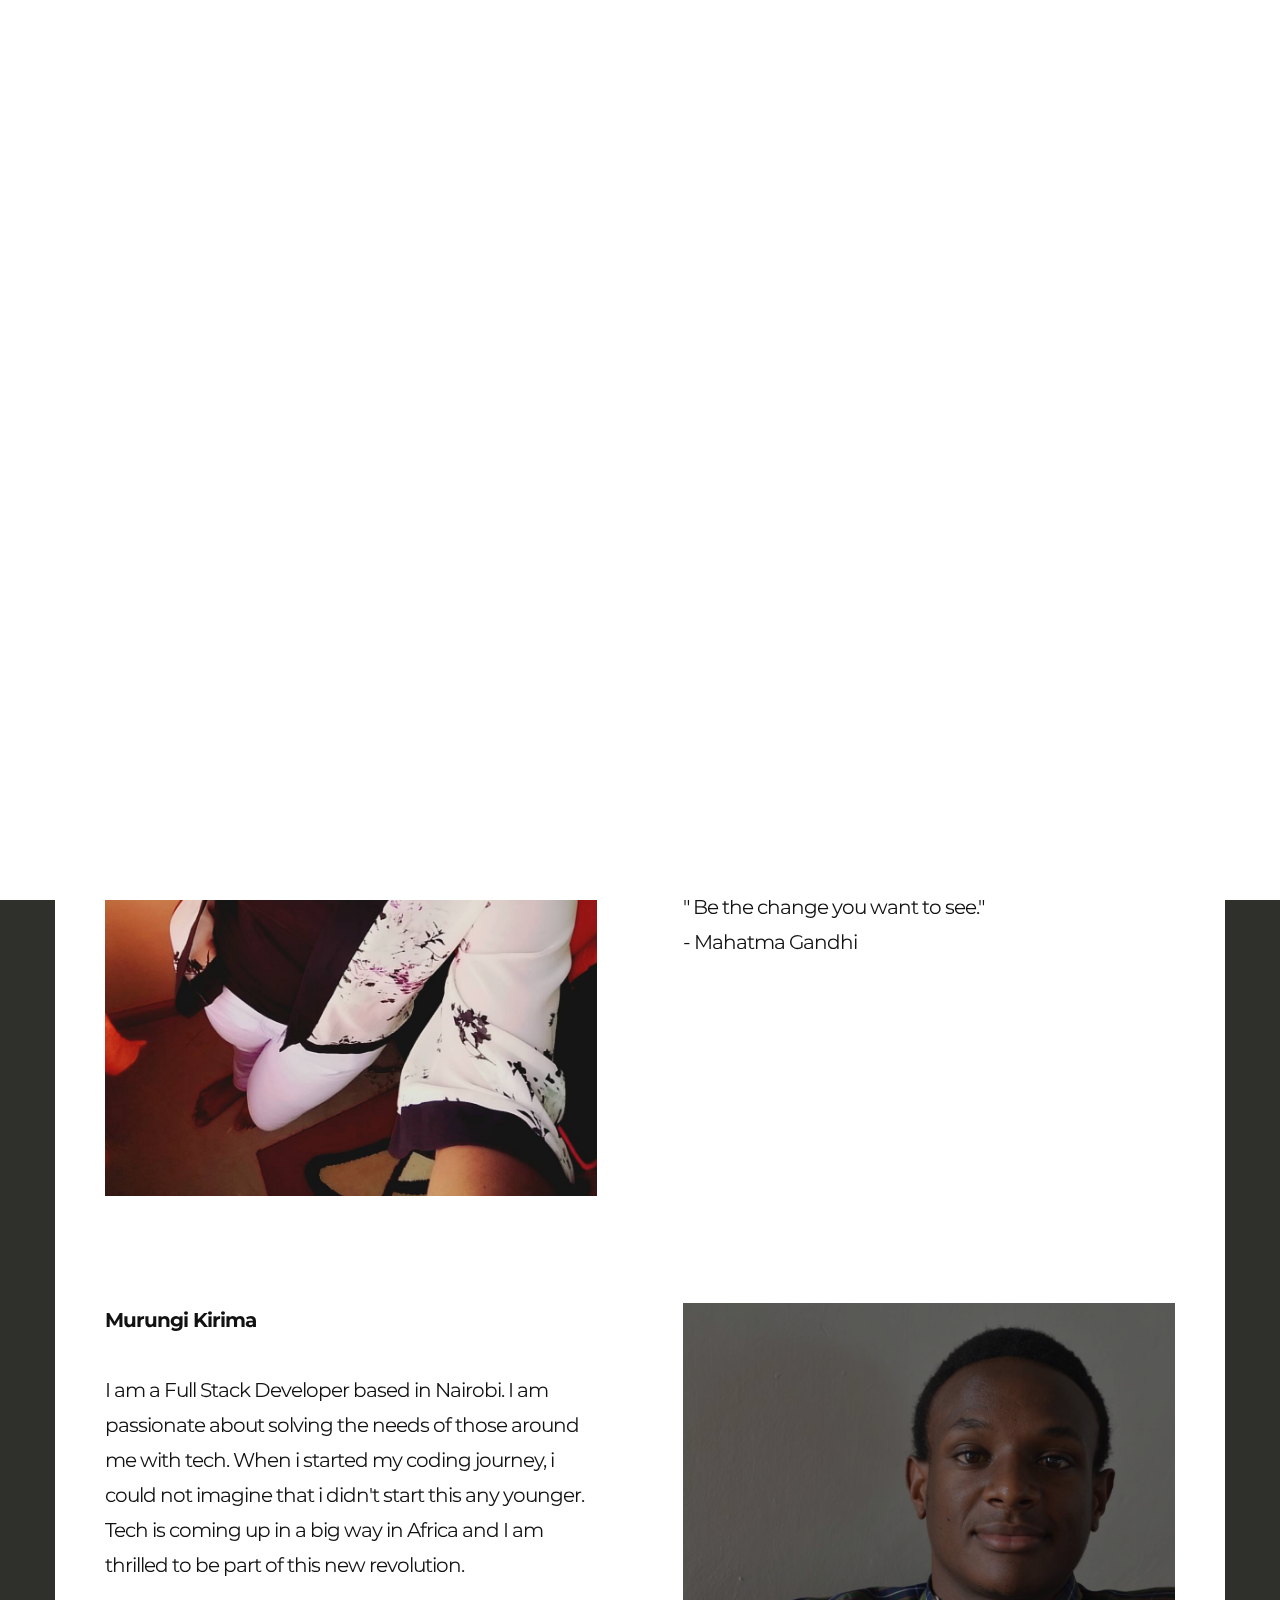
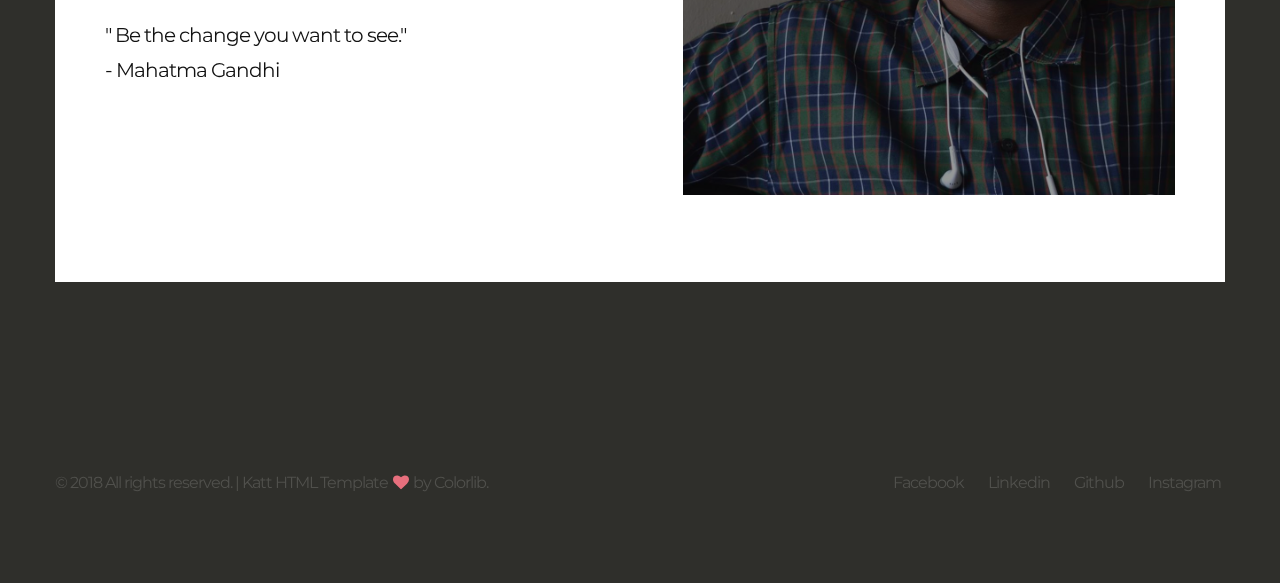
==== commit 495dd2c1: "add tem" ====
--- a/about.html
+++ b/about.html
@@ -11,6 +11,7 @@
 
     <link rel="shortcut icon" href="images/zigzag.png" />
     <link href='http://fonts.googleapis.com/css?family=Montserrat:400,700%7CPT+Serif:400,700' rel='stylesheet' type='text/css'>
+    <link rel="stylesheet" href="http://netdna.bootstrapcdn.com/font-awesome/4.0.3/css/font-awesome.min.css">
     <link rel="stylesheet" type="text/css" href='css/clear.css' />
     <link rel="stylesheet" type="text/css" href='css/common.css' />
     <link rel="stylesheet" type="text/css" href='css/font-awesome.min.css' />
@@ -104,24 +105,19 @@
                     <div class="one_half">
                         <div class="team-holder">
                             <div class="member one">
-                                <img src="demo-images/katt_about_image02.jpg" alt="">
+                                <img src="demo-images/her.jpg" alt="">
                                 <div class="member-info">
                                     <div class="member-name">Claudia Njeri</div>
                                     <div class="member-social-holder">
                                         <p>Full Stack Developer</p>
                                         <br>
                                         <div class="social">
-                                            <a href="" target="_blank">
-                                                <i class="fa fa-twitter"></i>
-                                            </a>
-                                        </div>
-                                        <div class="social">
-                                            <a href="http://facebook.com" target="_blank">
-                                                <i class="fa fa-facebook"></i>
-                                            </a>
-                                        </div>
-                                        <div class="social">
-                                            <a href="http://instagram.com" target="_blank">
+                                            <a href="https://github.com/claudianjeri" target="_blank">
+                                                <i class="fa fa-github"></i>
+                                            </a>
+                                        </div>
+                                        <div class="social">
+                                            <a href="https://www.instagram.com/_claudia_njeri/" target="_blank">
                                                 <i class="fa fa-instagram"></i>
                                             </a>
                                         </div>
@@ -173,13 +169,8 @@
                                         <p>Full Stack Developer</p>
                                         <br>
                                         <div class="social">
-                                            <a href="http://google.com" target="_blank">
-                                                <i class="fa fa-google-plus-square"></i>
-                                            </a>
-                                        </div>
-                                        <div class="social">
-                                            <a href="http://dribbble.com" target="_blank">
-                                                <i class="fa fa-dribbble"></i>
+                                            <a href="https://github.com/murungiKirima" target="_blank">
+                                                <i class="fa fa-github"></i>
                                             </a>
                                         </div>
                                         <div class="social">
--- a/css/sm-clean.css
+++ b/css/sm-clean.css
@@ -1,4 +1,5 @@
 @import url(//fonts.googleapis.com/css?family=Montserrat:400,700%7CPT+Serif:400,700);
+@import url(//"maxcdn.bootstrapcdn.com/bootstrap/4.0.0/css/bootstrap.min.css" integrity="sha384-Gn5384xqQ1aoWXA+058RXPxPg6fy4IWvTNh0E263XmFcJlSAwiGgFAW/dAiS6JXm" crossorigin="anonymous");
 
 .sm-clean {
     background: #eeeeee;
--- a/style.css
+++ b/style.css
@@ -1,3 +1,5 @@
+@import url(//fonts.googleapis.com/css?family=Montserrat:400,700%7CPT+Serif:400,700);
+
 html
 {
     overflow: hidden;
@@ -371,7 +373,7 @@
 {
     width: 970px;
     float: right;
-    font-size: 24px;
+    font-size: 22px;
     line-height: 40px;
 }
 
@@ -420,7 +422,7 @@
 .blog-item-holder .entry-title
 {
     padding: 0 100px;
-    font-size: 24px;
+    font-size: 22px;
     line-height: 30px;
     font-weight: 400;
 }
@@ -749,7 +751,7 @@
 .single-post-shortcode .post-text
 {
     padding: 0 100px;
-    font-size: 24px;
+    font-size: 22px;
     line-height: 30px;
     color: #FAF8F3;
     font-weight: 400;
@@ -757,7 +759,7 @@
 
 .single-post-shortcode .post-text a
 {
-    font-size: 24px;
+    font-size: 22px;
     line-height: 30px;
     color: #FAF8F3;
     font-weight: 400;
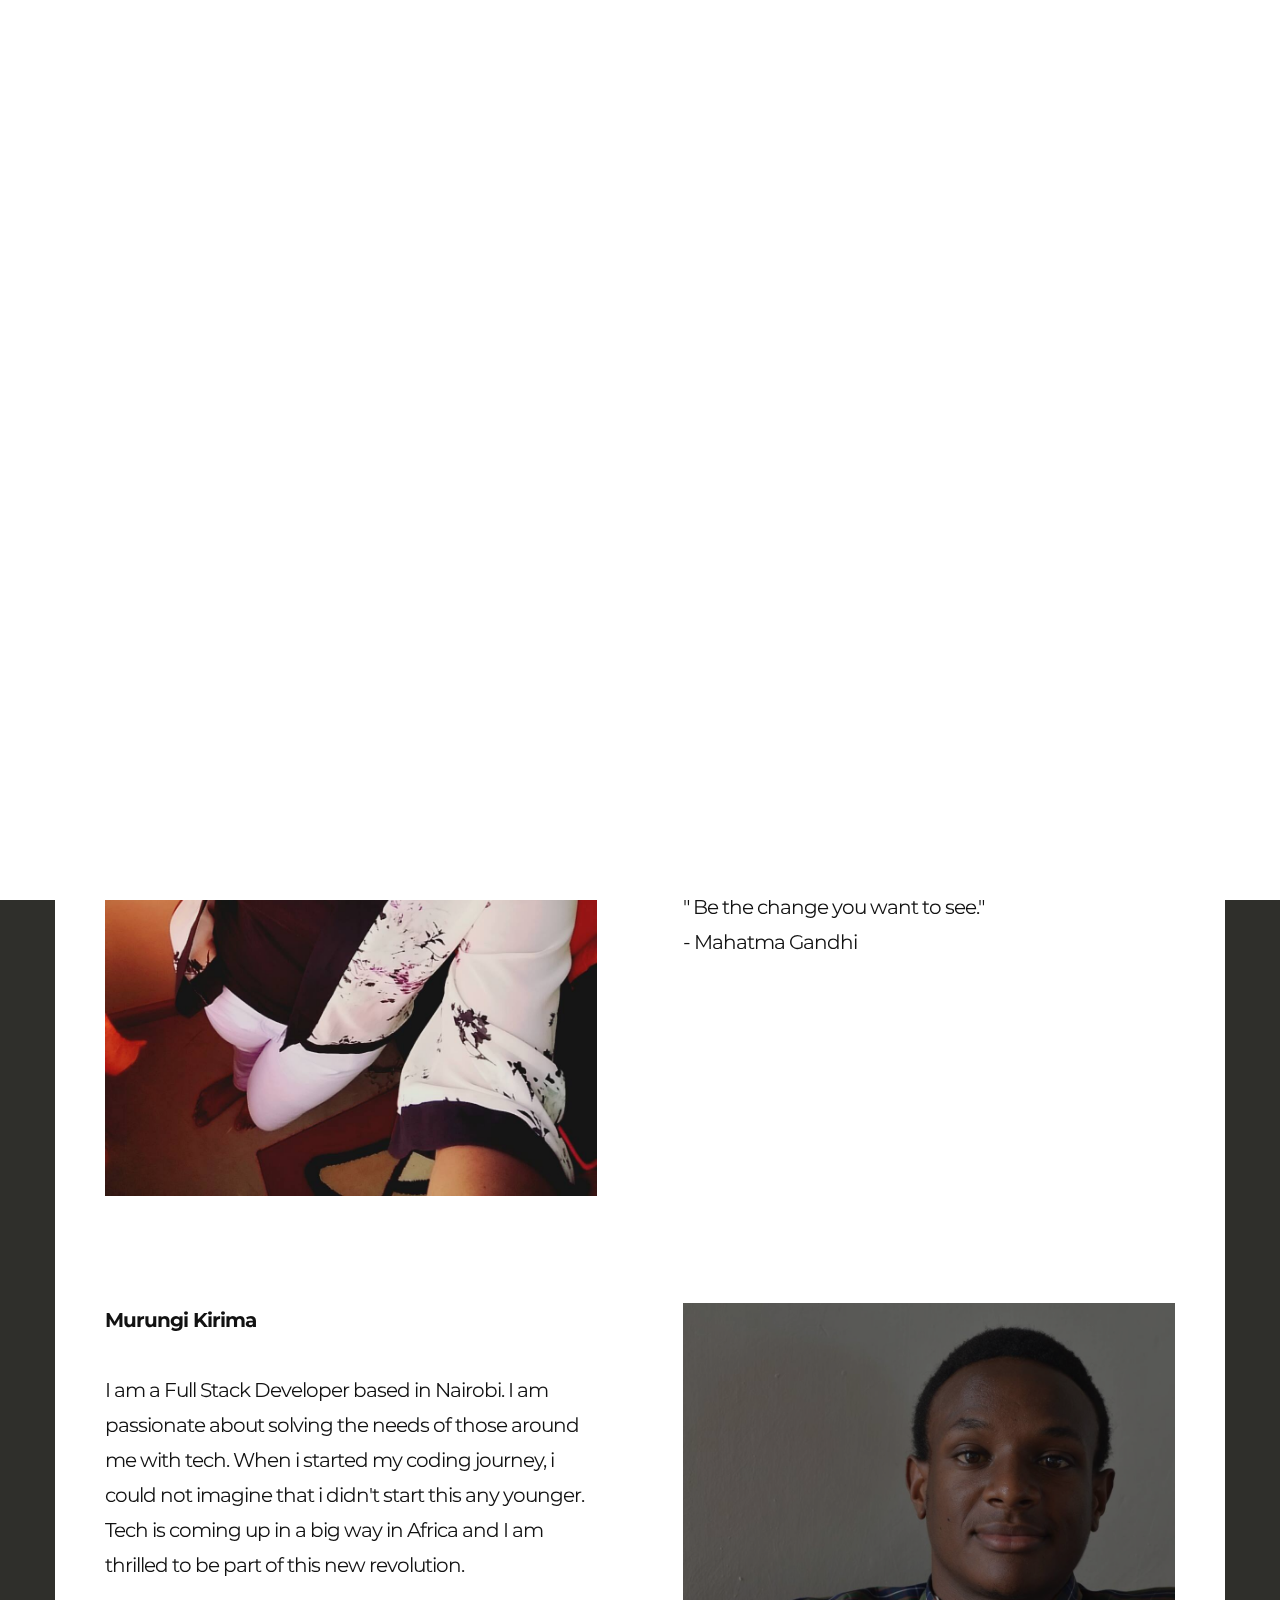
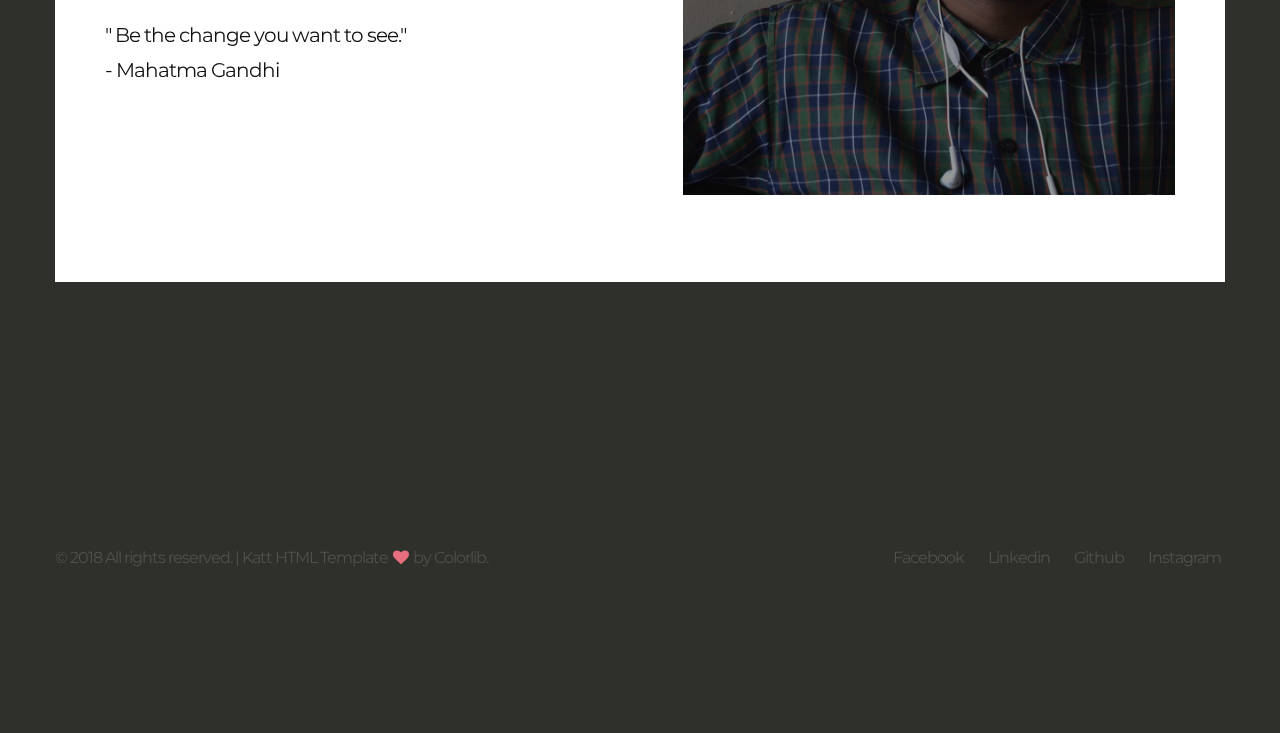
==== commit fd075ee8: "add logo" ====
--- a/about.html
+++ b/about.html
@@ -2,7 +2,7 @@
 <html lang="en-US">
 
 <head>
-    <title>Caki</title>
+    <title>Caki | About</title>
     <meta http-equiv="Content-Type" content="text/html; charset=UTF-8">
     <meta name="description" content="Template by Colorlib" />
     <meta name="keywords" content="HTML, CSS, JavaScript, PHP" />
@@ -19,7 +19,32 @@
     <link rel="stylesheet" type="text/css" href='css/sm-clean.css' />
     <link rel="stylesheet" type="text/css" href='style.css' />
 
+    <!-- Global site tag (gtag.js) - Google Analytics -->
+    <script async src="https://www.googletagmanager.com/gtag/js?id=UA-123015390-1"></script>
+    <script>
+        window.dataLayer = window.dataLayer || [];
+
+        function gtag() {
+            dataLayer.push(arguments);
+        }
+        gtag('js', new Date());
+
+        gtag('config', 'UA-123015390-1');
+    </script>
+
 </head>
+<script>
+    (function (d, w, c) {
+        w.ChatraID = '7R34AhhLBu6fzwAzF';
+        var s = d.createElement('script');
+        w[c] = w[c] || function () {
+            (w[c].q = w[c].q || []).push(arguments);
+        };
+        s.async = true;
+        s.src = 'https://call.chatra.io/chatra.js';
+        if (d.head) d.head.appendChild(s);
+    })(document, window, 'Chatra');
+</script>
 
 <body class="about page page-template-default">
     <div class="doc-loader"></div>
@@ -27,7 +52,7 @@
     <div class="content-1170 header-holder center-relative">
         <div class="header-logo left">
             <a href="index.html">
-                <img src="images/katt_default_logo.png" alt="Katt">
+                <img src="images/logo18.png" alt="Katt">
             </a>
         </div>
 
@@ -210,7 +235,7 @@
                 </li>
                 <li class="center-footer-content">
                     <a href="index.html">
-                        <img src="images/katt_default_footer_logo.png" alt="Katt">
+                        <img src="images/logo18.png" alt="Katt">
                     </a>
                 </li>
                 <li class="right-footer-contnet">
--- a/style.css
+++ b/style.css
@@ -680,7 +680,7 @@
 {
     display: block;
     width: 100%;
-    height: auto;    
+    height: auto; 
 }
 
 .team-holder .member.one_half
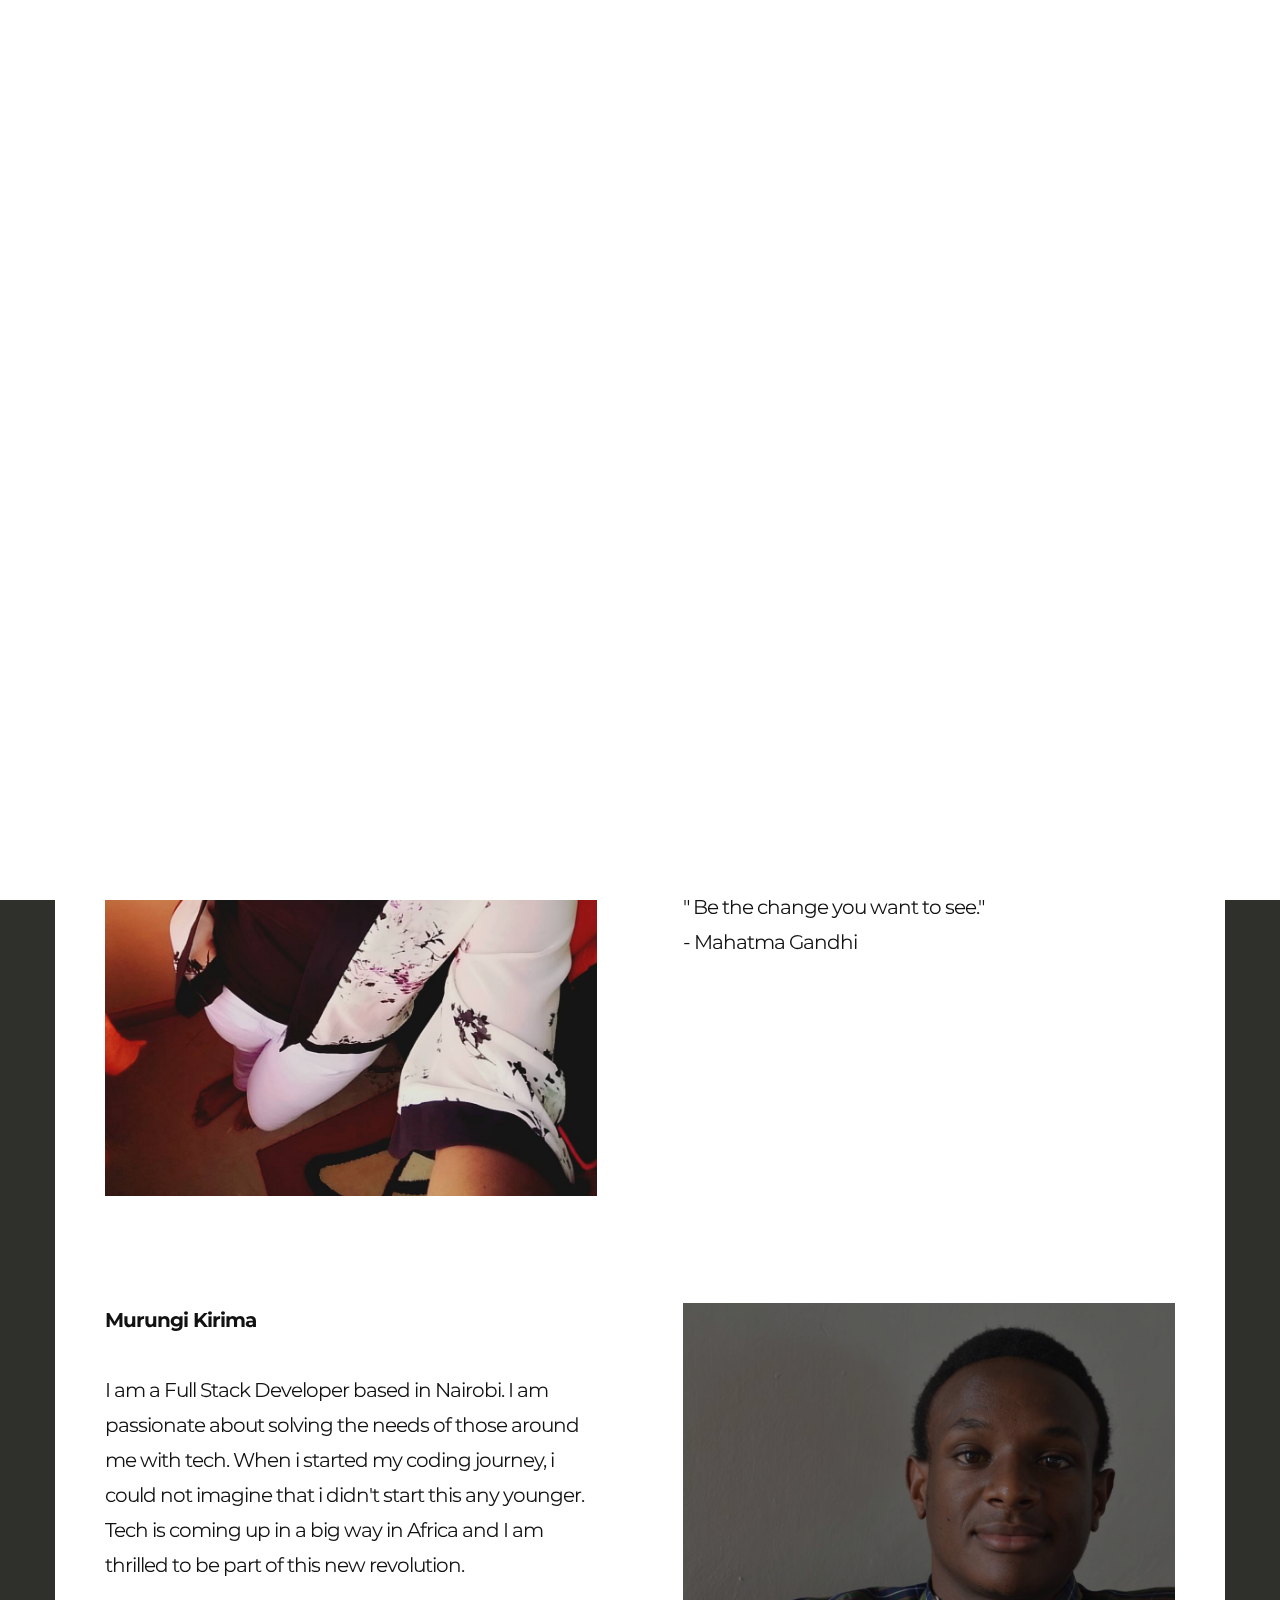
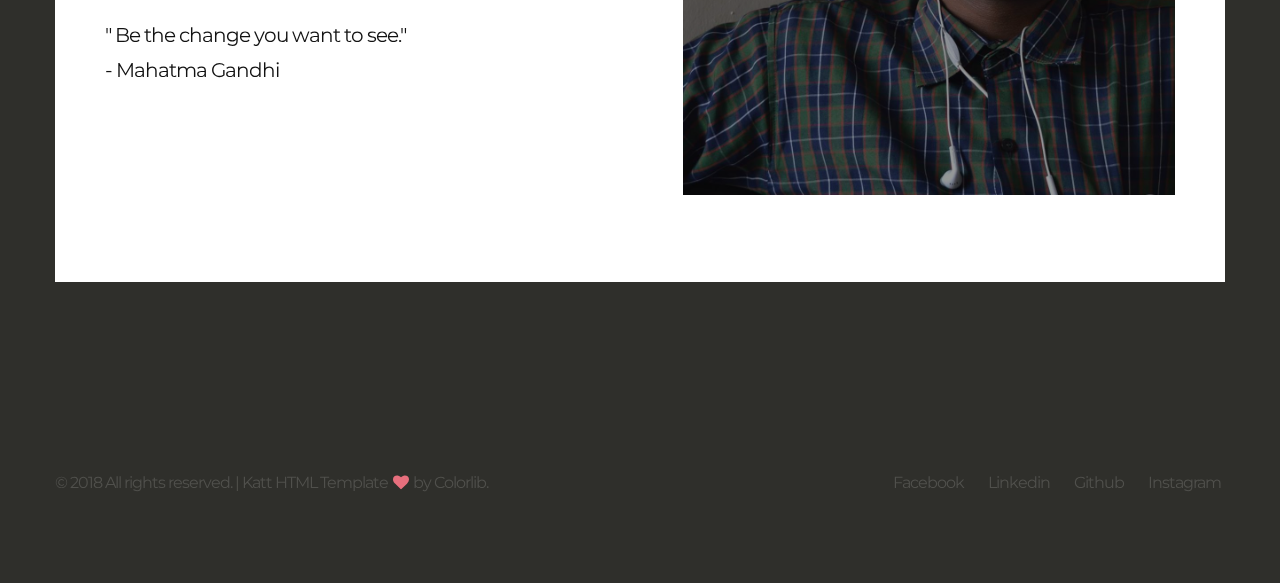
==== commit da853363: "add bottom logo" ====
--- a/about.html
+++ b/about.html
@@ -52,7 +52,7 @@
     <div class="content-1170 header-holder center-relative">
         <div class="header-logo left">
             <a href="index.html">
-                <img src="images/logo18.png" alt="Katt">
+                <img src="images/katt_default_logo.png" alt="Katt">
             </a>
         </div>
 
@@ -235,7 +235,7 @@
                 </li>
                 <li class="center-footer-content">
                     <a href="index.html">
-                        <img src="images/logo18.png" alt="Katt">
+                        <img src="images/katt_default_footer_logo.png" alt="Katt">
                     </a>
                 </li>
                 <li class="right-footer-contnet">
